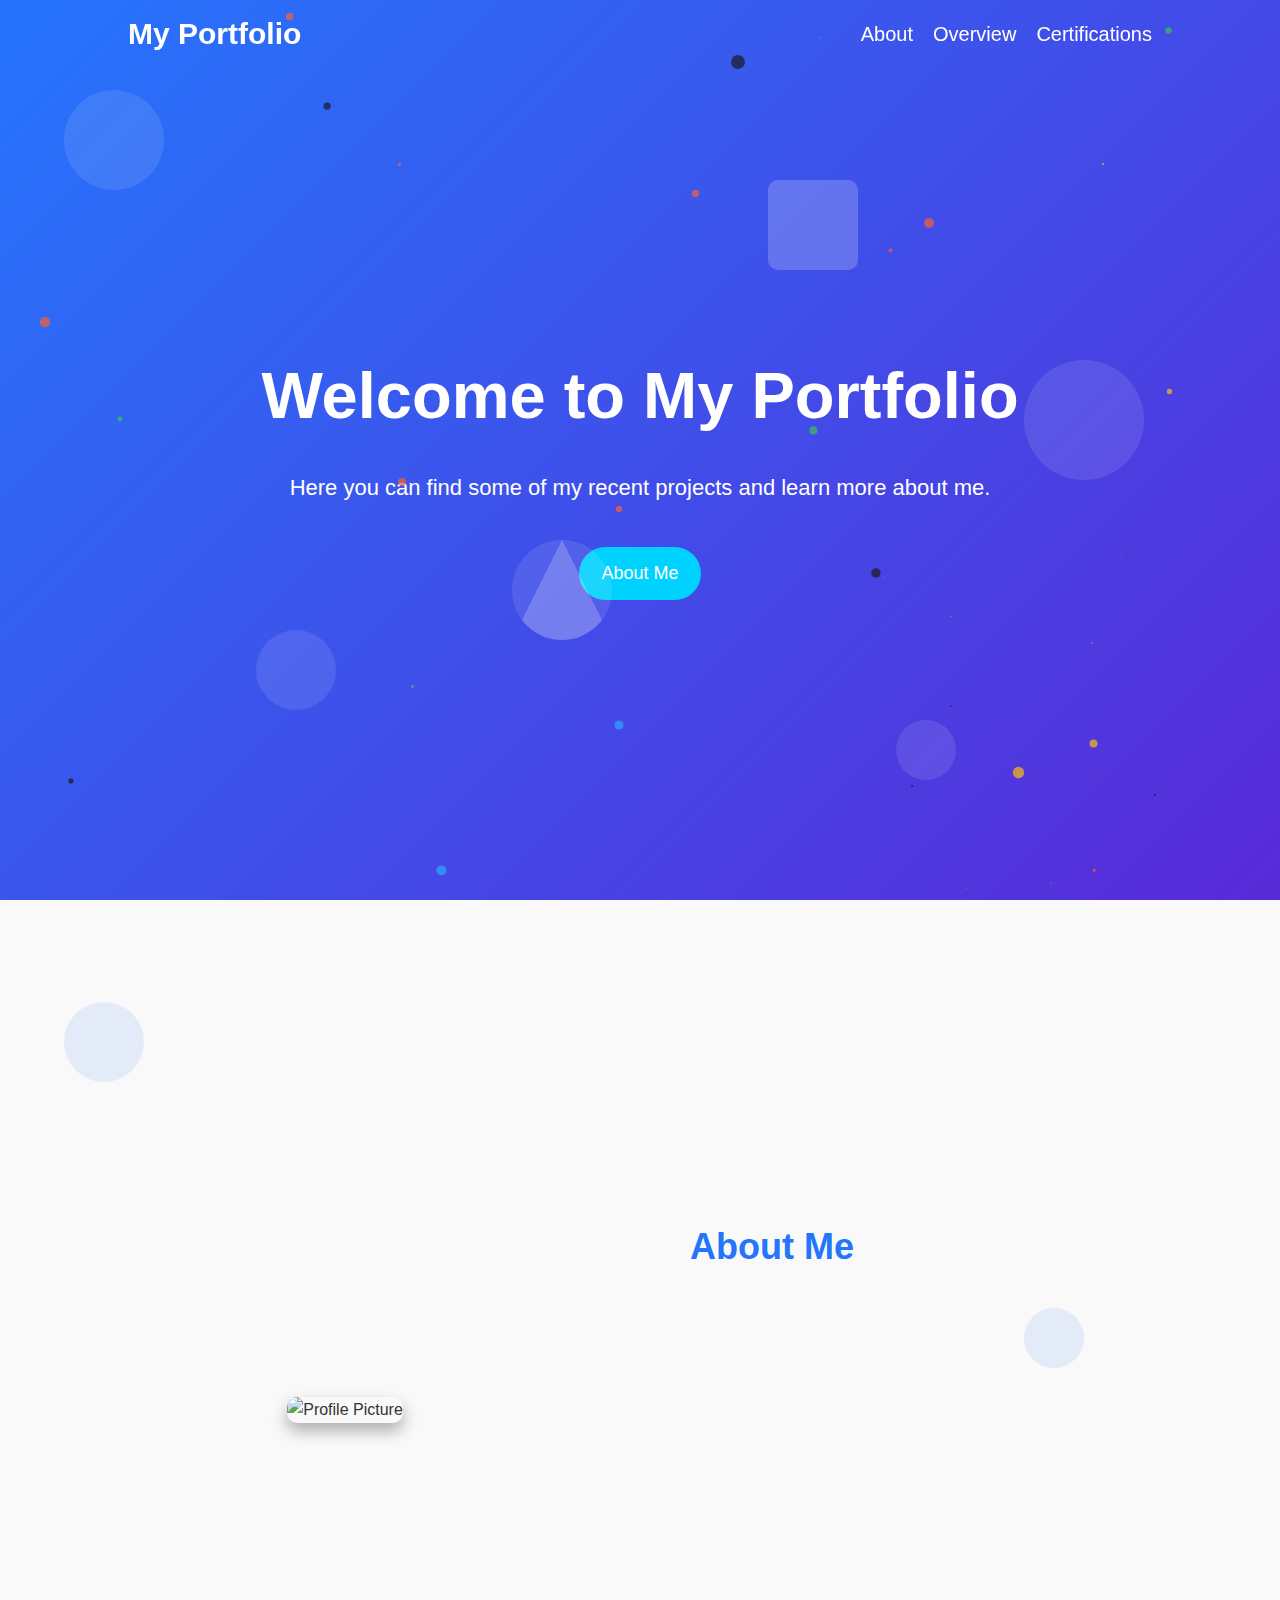
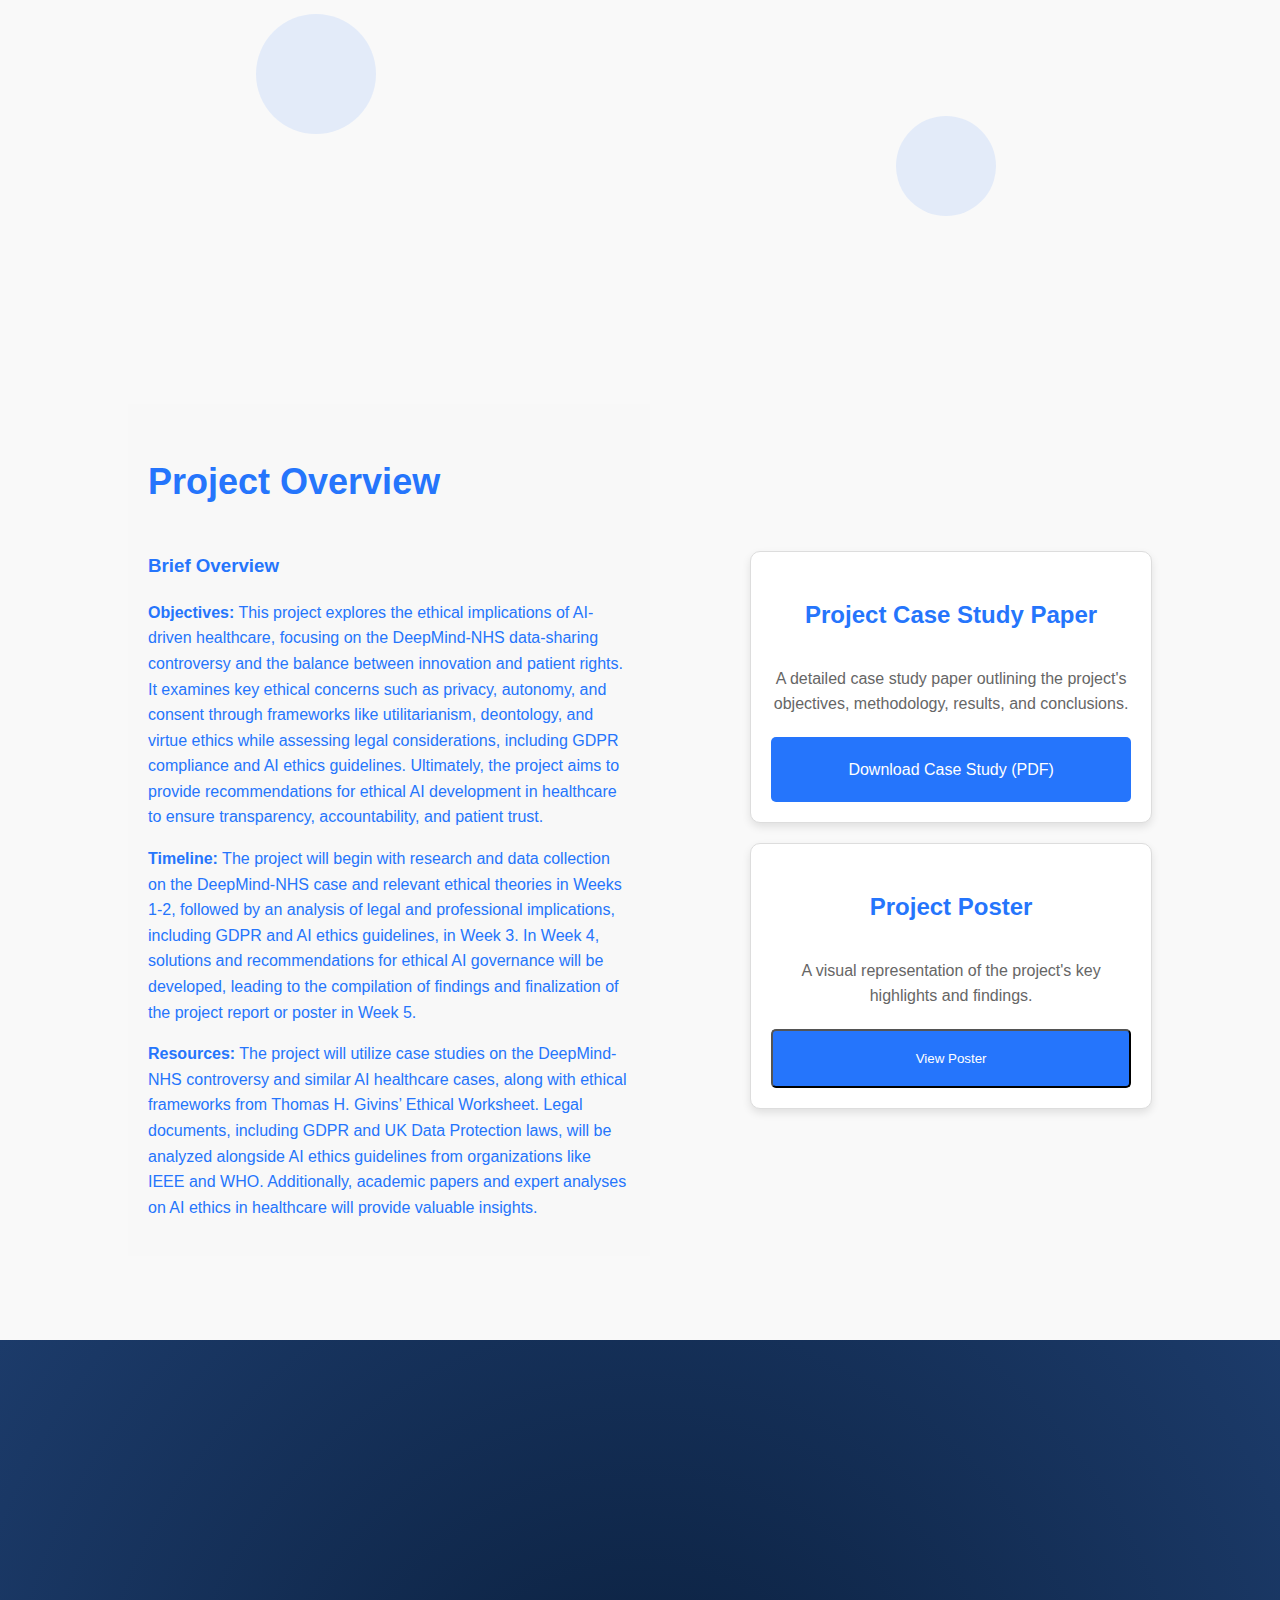
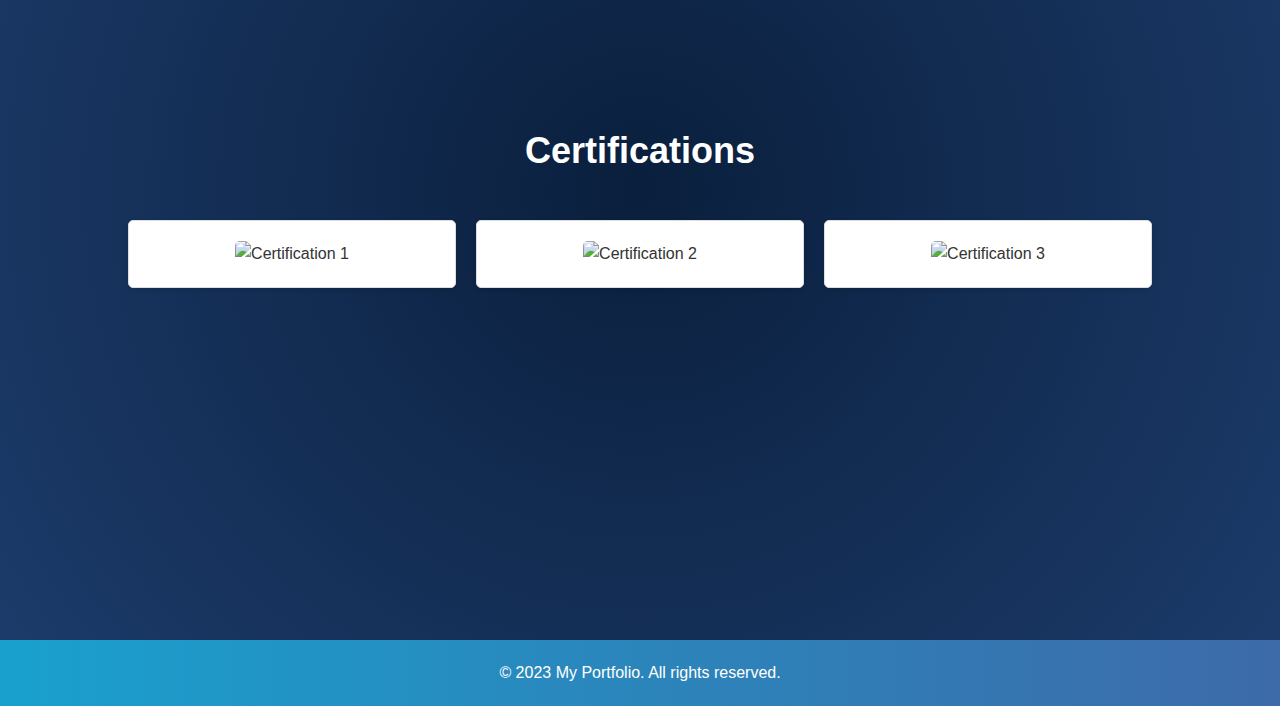
==== Project_portfolio/index.html @ 8957a157 "Animations" ====
<!DOCTYPE html>
<html lang="en">
<head>
    <meta charset="UTF-8">
    <meta name="viewport" content="width=device-width, initial-scale=1.0">
    <title>My Project Portfolio</title>
    <link rel="stylesheet" href="styles.css">
</head>
<body>
    <script src="script.js"></script>
    <!-- Navigation Bar -->
    <nav class="navbar">
        <div class="container">
            <a href="#" class="logo">My Portfolio</a>
            <ul class="nav-links">
                <li><a href="#about">About</a></li>
                <li><a href="#overview">Overview</a></li>
                <li><a href="#certifications">Certifications</a></li>
            </ul>
        </div>
    </nav>

    <!-- Hero Section -->
    <section id="#" class="hero">
        <div class="container">
            <h1>Welcome to My Portfolio</h1>
            <p>Here you can find some of my recent projects and learn more about me.</p>
            <a href="#about" class="btn">About Me</a>
        </div>
    
        <!-- Floating shapes -->
        <div class="floating-shapes shape-1"></div>
        <div class="floating-shapes shape-2"></div>
        <div class="floating-shapes shape-3"></div>
        <div class="floating-shapes shape-4"></div>
        <div class="floating-shapes square shape-5"></div>
        <div class="floating-shapes triangle shape-6"></div>
    </section>

    <section id="about" class="about">
        <div class="container">
            <div class="about-content">
                <div class="about-image">
                    <img src="images/profile.jpg" alt="Profile Picture">
                </div>
                <div class="about-text">
                    <h2>About Me</h2>
                    <p>
                        Hi, I'm <strong>Daniel John Henrick D. Sanchez</strong>, a passionate web developer, 
                        UI/UX designer, and badminton athlete. Welcome to my project portfolio, 
                        where I showcase my proposed <strong>case study</strong>, <strong>achievements</strong>, and 
                        <strong>certifications</strong>. I specialize in crafting intuitive, 
                        user-centric, and visually compelling digital experiences. My work is 
                        driven by creativity, functionality, and technical excellence 
                        to deliver impactful solutions. Beyond coding and design, my dedication as a 
                        badminton athlete fuels my <strong>discipline</strong>, <strong>teamwork</strong>, and 
                        <strong>strategic thinking</strong> qualities that translate seamlessly into my professional projects. 
                        Explore my portfolio to see how I merge innovation and precision in 
                        everything I do.
                    </p>
                </div>
            </div>
        </div>
    
        <!-- Floating shapes -->
        <div class="floating-shape shape-7"></div>
        <div class="floating-shape shape-8"></div>
        <div class="floating-shape shape-9"></div>
        <div class="floating-shape shape-10"></div>
    </section>

        <!-- Overview Section -->
    <section id="overview" class="overview">
        <div class="container">
            <div class="project-grid">
                
                <!-- Project Overview Text (Left Side) -->
                <div class="project-summary">
                    <h2>Project Overview</h2>
                    <h3>Brief Overview</h3>
                    <p><strong>Objectives:</strong> This project explores the ethical implications of AI-driven healthcare, focusing on the DeepMind-NHS data-sharing controversy and the balance between innovation and patient rights. It examines key ethical concerns such as privacy, autonomy, and consent through frameworks like utilitarianism, deontology, and virtue ethics while assessing legal considerations, including GDPR compliance and AI ethics guidelines. Ultimately, the project aims to provide recommendations for ethical AI development in healthcare to ensure transparency, accountability, and patient trust.</p>
                    <p><strong>Timeline:</strong> The project will begin with research and data collection on the DeepMind-NHS case and relevant ethical theories in Weeks 1-2, followed by an analysis of legal and professional implications, including GDPR and AI ethics guidelines, in Week 3. In Week 4, solutions and recommendations for ethical AI governance will be developed, leading to the compilation of findings and finalization of the project report or poster in Week 5.</p>
                    <p><strong>Resources:</strong> The project will utilize case studies on the DeepMind-NHS controversy and similar AI healthcare cases, along with ethical frameworks from Thomas H. Givins’ Ethical Worksheet. Legal documents, including GDPR and UK Data Protection laws, will be analyzed alongside AI ethics guidelines from organizations like IEEE and WHO. Additionally, academic papers and expert analyses on AI ethics in healthcare will provide valuable insights.</p>
                </div>

                <!-- Project Details (Right Side) -->
                <div class="project-details">
                    <!-- Project Case Study Paper -->
                    <div class="project-card">
                        <h3>Project Case Study Paper</h3>
                        <p class="project-description">
                            A detailed case study paper outlining the project's objectives, methodology, results, and conclusions.
                        </p>
                        <a href="/Users/dansanch/Documents/Sales_and_Inventory-main/Project_Portfolio/Project_portfolio/RESEARCH DOCUMENT_SANCHEZ.pdf" class="project-link" download>
                            Download Case Study (PDF)
                        </a>
                    </div>

                    <!-- Project Poster -->
                    <div class="project-card">
                        <h3>Project Poster</h3>
                        <p class="project-description">
                            A visual representation of the project's key highlights and findings.
                        </p>
                        <button id="zoomPosterBtn" class="project-link">View Poster</button>
                    </div>
                
                    <!-- Zoomed Image Container -->
                    <div id="zoomed-image-container" class="zoomed-image-container">
                        <span id="close-zoom" class="close-zoom">&times;</span>
                        <img id="zoomed-image" src="images/project-poster.png" alt="Zoomed Project Poster">
                    </div>
                </div>

            </div>
        </div>
    </section>

   
    <!-- Certifications Section -->
    <section id="certifications" class="certifications">
        <div class="container">
            <h2>Certifications</h2>
            <div class="certification-grid">
                <div class="certification-card">
                    <img src="images/cert1.png" alt="Certification 1" data-src="images/cert1.png">
                </div>
                <div class="certification-card">
                    <img src="images/cert2.png" alt="Certification 2" data-src="images/cert2.png">
                </div>
                <div class="certification-card">
                    <img src="images/cert3.png" alt="Certification 3" data-src="images/cert3.png">
                </div>
            </div>
        </div>

        <!-- Floating lights -->
        <div class="light x1"></div>
        <div class="light x2"></div>
        <div class="light x3"></div>
        <div class="light x4"></div>
        <div class="light x5"></div>
        <div class="light x6"></div>
        <div class="light x7"></div>
        <div class="light x8"></div>
        <div class="light x9"></div>
    </section>

    <!-- Zoomed Image Container -->
    <div id="zoomed-image-container" class="zoomed-image-container">
        <span id="close-zoom" class="close-zoom">&times;</span>
        <img id="zoomed-image" src="" alt="Zoomed Certification">
    </div>

    <!-- Footer -->
    <footer>
        <div class="container">
            <p>&copy; 2023 My Portfolio. All rights reserved.</p>
        </div>
    </footer>
</body>
</html>
---- Project_portfolio/styles.css ----
/* General Styles */

html {
    scroll-behavior: smooth;
}

body {
    font-family: Arial, sans-serif;
    margin: 0;
    padding: 0;
    line-height: 1.6;
    color: #333;
}

.container {
    width: 80%;
    margin: 0 auto;
    max-width: 1200px;
}

/* Navigation Bar */
.navbar {
    background-color: transparent; /* Transparent background */
    color: #f4f4f4; /* Light text color for visibility */
    padding: 10px 0;
    position: fixed; /* Fixed position to stick to the top */
    top: 0; /* Always visible at the top */
    width: 100%;
    z-index: 1000; /* Smooth transition for background */
}

/* Navbar when scrolled */
.navbar.scrolled {
    background: linear-gradient(to right, rgba(0, 150, 200, 0.9), rgba(40, 90, 160, 0.9)); /* Darker semi-transparent gradient */
}

.navbar .container {
    display: flex;
    justify-content: space-between;
    align-items: center;
}

/* Logo */
.navbar .logo {
    font-size: 30px;
    font-weight: bold;
    text-decoration: none;
    color: #fff; /* White color to match the hero background */
    transition: color 0.3s ease; /* Smooth transition for hover effect */
}

.navbar .logo:hover {
    color: #00d2ff; /* Light blue hover color to match the gradient */
}

.navbar .nav-links {
    list-style: none;
    margin: 0;
    padding: 0;
    display: flex;
}

.navbar .nav-links li {
    margin-left: 20px;
}

/* Navigation Links */
.navbar .nav-links a {
    text-decoration: none;
    color: #fff; /* White color to match the hero background */
    font-size: 20px;
    transition: color 0.3s ease; /* Smooth transition for hover effect */
}

.navbar .nav-links a:hover {
    color: #00d2ff; /* Light blue hover color to match the gradient */
}

/* Hero Section */
.hero {
    height: 100vh;
    display: flex;
    align-items: center;
    justify-content: center;
    text-align: center;
    position: relative;
    overflow: hidden;
    background: linear-gradient(-45deg, #6a11cb, #2575fc, #6a11cb, #2575fc);
    background-size: 400% 400%;
    animation: gradientAnimation 10s ease infinite;
}

@keyframes gradientAnimation {
    0% {
        background-position: 0% 50%;
    }
    50% {
        background-position: 100% 50%;
    }
    100% {
        background-position: 0% 50%;
    }
}

.hero h1 {
    font-size: 65px;
    margin-bottom: 20px;
    color: #fff;
}


.ball {
  position: absolute;
  border-radius: 100%;
  opacity: 0.7;
}

.hero p {
    font-size: 22px;
    color: #fff;
}

/* Floating shapes */
.floating-shapes {
    position: absolute;
    background: rgba(255, 255, 255, 0.1);
    border-radius: 50%;
    animation: float 6s ease-in-out infinite;
}

.shape-1 {
    width: 100px;
    height: 100px;
    top: 10%;
    left: 5%;
    animation-duration: 8s;
}

.shape-2 {
    width: 80px;
    height: 80px;
    top: 70%;
    left: 20%;
    animation-duration: 10s;
}

.shape-3 {
    width: 120px;
    height: 120px;
    top: 40%;
    left: 80%;
    animation-duration: 12s;
}

.shape-4 {
    width: 60px;
    height: 60px;
    top: 80%;
    left: 70%;
    animation-duration: 9s;
}

.shape-5 {
    width: 90px;
    height: 90px;
    top: 20%;
    left: 60%;
    animation-duration: 7s;
    border-radius: 10px; /* Square shape */
    background: rgba(255, 255, 255, 0.2);
}

.shape-6 {
    width: 0;
    height: 0;
    border-left: 50px solid transparent;
    border-right: 50px solid transparent;
    border-bottom: 100px solid rgba(255, 255, 255, 0.2);
    top: 60%;
    left: 40%;
    animation-duration: 11s;
}

@keyframes float {
    0% {
        transform: translateY(0) translateX(0) rotate(0deg);
    }
    50% {
        transform: translateY(-20px) translateX(20px) rotate(180deg);
    }
    100% {
        transform: translateY(0) translateX(0) rotate(360deg);
    }
}

/* About Section */
.about {
    height: 100vh;
    padding: 60px 0;
    background-color: #f9f9f9;
    display: flex;
    align-items: center;
    position: relative;
    overflow: hidden;
}

.about .container {
    width: 100%;
    position: relative;
    z-index: 2; /* Ensure content is above shapes */
}

.about-content {
    display: flex;
    align-items: center;
    gap: 40px;
}

.about-image {
    flex: 1;
    text-align: center;
}

.about-image img {
    width: 400px;
    height: 450px;
    border-radius: 10px;
    object-fit: cover;
    box-shadow: 0 8px 16px rgba(0, 0, 0, 0.3);
}

.about-text {
    flex: 2;
    max-width: 550px;
}

.about-text h2 {
    font-size: 36px;
    margin-bottom: 20px;
    color: #2575fc;
}

.about-text p {
    font-size: 18px;
    color: #2575fc;
    line-height: 1.6;
    margin-bottom: 20px;
    opacity: 0;
    transform: translateY(20px);
    transition: opacity 0.6s ease-out, transform 0.6s ease-out;
}

.about-text p.visible {
    opacity: 1;
    transform: translateY(0);
}

/* Floating shapes */
.floating-shape {
    position: absolute;
    background: rgba(37, 117, 252, 0.1);
    border-radius: 50%;
    animation: float 8s ease-in-out infinite;
}

.shape-7 {
    width: 80px;
    height: 80px;
    top: 10%;
    left: 5%;
    animation-duration: 10s;
}

.shape-8 {
    width: 120px;
    height: 120px;
    top: 70%;
    left: 20%;
    animation-duration: 12s;
}

.shape-9 {
    width: 60px;
    height: 60px;
    top: 40%;
    left: 80%;
    animation-duration: 8s;
}

.shape-10 {
    width: 100px;
    height: 100px;
    top: 80%;
    left: 70%;
    animation-duration: 9s;
}

@keyframes float {
    0% {
        transform: translateY(0) translateX(0) rotate(0deg);
    }
    50% {
        transform: translateY(-20px) translateX(20px) rotate(180deg);
    }
    100% {
        transform: translateY(0) translateX(0) rotate(360deg);
    }
}

/* Hero Section Button */
.hero .btn {
    display: inline-block;
    margin-top: 20px;
    padding: 10px 20px;
    font-size: 18px;
    color: #fff; /* White text color */
    background-color: #00d2ff; /* Light blue background */
    border: 2px solid #00d2ff; /* Light blue border */
    border-radius: 30px; /* Rounder shape */
    text-decoration: none;
    transition: background-color 0.3s ease, color 0.3s ease, border-color 0.3s ease; /* Smooth transition */
}

.hero .btn:hover {
    background-color: transparent; /* Transparent background on hover */
    color: #00d2ff; /* Light blue text on hover */
    border-color: #fff; /* White border on hover */
}


/* Overview Section */
.overview {
    height: 100vh;
    padding: 60px 0;
    background-color: #f9f9f9; /* Light background */
    display: flex;
    justify-content: center; /* Centers horizontally */
    align-items: center;
}

.overview h2 {
    text-align: left; /* Aligns text to the left */
    font-size: 36px;
    margin-bottom: 40px;
    color: #2575fc; /* Dark text for contrast */
    width: 80%; /* Matches the width of project-summary */
}


.project-grid {
    display: flex;
    align-items: center; /* Center items vertically */
    justify-content: center; /* Center items horizontally */
    gap: 100px; /* Adds spacing between left and right sections */
    text-align: left;
    max-width: 1200px;
    margin: 0 auto; /* Centers the entire section */
}


.project-summary {
    width: 60%;
    background: #f8f8f8;
    padding: 20px;
    
}

.project-summary p {
    color: #2575fc;
}

.project-summary h3 {
    color: #2575fc;
}
.project-details {
    display: flex;
    flex-direction: column;
    gap: 20px;
    width: 50%;
}


.project-card {
    background-color: #fff;
    padding: 20px;
    border: 1px solid #ddd;
    border-radius: 10px;
    box-shadow: 0 4px 8px rgba(0, 0, 0, 0.1);
    text-align: center;
    max-width: 400px; /* Set a maximum width */
    min-height: 200px; /* Set a minimum height */
    display: flex;
    flex-direction: column;
    justify-content: space-between;
}

.project-card h3 {
    font-size: 24px;
    margin-bottom: 15px;
    color: #2575fc; /* Blue heading */
}

.project-description {
    font-size: 16px;
    color: #666; /* Gray text */
    margin-bottom: 20px;
}

.project-link {
    padding: 20px 20px;
    background-color: #2575fc; /* Blue background */
    color: white; /* White text */
    text-decoration: none;
    border-radius: 5px;
    transition: background-color 0.3s ease;
    cursor: pointer;
}

.project-link:hover {
    background-color: #1a5bbf; /* Darker blue on hover */
}


.project-poster {
    width: 100%;
    height: auto;
    max-height: 100px; /* Limit the image height */
    object-fit: contain; /* Ensure the image fits well */
    cursor: pointer;
    transition: transform 0.3s ease;
}

.project-poster:hover {
    transform: scale(1.05); /* Slight zoom on hover */
}

/* Zoomed Image Container */
.zoomed-image-container {
    display: none;
    position: fixed;
    top: 0;
    left: 0;
    width: 100%;
    height: 100%;
    justify-content: center;
    align-items: center;
    z-index: 1000;
}

.zoomed-image-container.active {
    display: flex;
}

#zoomed-image {
    max-width: 90%;
    max-height: 90%;
    border-radius: 10px;
    box-shadow: 0 8px 16px rgba(0, 0, 0, 0.3);
}

/* Close Button */
.close-zoom {
    position: absolute;
    top: 20px;
    right: 20px;
    font-size: 30px;
    color: white;
    cursor: pointer;
}

.close-zoom:hover {
    color: #ff0000;
}

/* Certifications Section */
.certifications {
    height: 100vh;
    position: relative;
    overflow: hidden;
    background: radial-gradient(circle, #0a1f3d, #1c3b6a); /* Dark blue gradient */
    display: flex;
    justify-content: center; /* Centers horizontally */
    align-items: center;
}

.certifications h2 {
    text-align: center;
    font-size: 36px;
    margin-bottom: 40px;
    color: white; /* White text for contrast */
}

.certification-grid {
    display: grid;
    grid-template-columns: repeat(auto-fit, minmax(300px, 1fr));
    gap: 20px;
}

.certification-card {
    background-color: #fff;
    padding: 20px;
    border: 1px solid #ddd;
    border-radius: 5px;
    box-shadow: 0 2px 5px rgba(0, 0, 0, 0.1);
    z-index: 2; /* Ensure cards are above floating lights */
    position: relative;
    text-align: center;
}

.certification-card img {
    width: 100%;
    height: auto;
    border-radius: 5px;
    cursor: pointer;
    transition: transform 0.3s ease;
}

.certification-card img:hover {
    transform: scale(1.05); /* Slight zoom on hover */
}

/* Zoomed Image Container */
.zoomed-image-container {
    display: none;
    position: fixed;
    top: 0;
    left: 0;
    width: 100%;
    height: 100%;
    background: rgba(0, 0, 0, 0.8);
    justify-content: center;
    align-items: center;
    z-index: 1000;
}

.zoomed-image-container.active {
    display: flex;
}

#zoomed-image {
    max-width: 90%;
    max-height: 90%;
    border-radius: 10px;
    box-shadow: 0 8px 16px rgba(0, 0, 0, 0.3);
}

.close-zoom {
    position: absolute;
    top: 20px;
    right: 20px;
    font-size: 30px;
    color: white;
    cursor: pointer;
}

.close-zoom:hover {
    color: #ff0000; /* Red color on hover */
}

/* Floating lights */
.light {
    position: absolute;
    width: 0px;
    opacity: .75;
    background-color: white;
    box-shadow: #e9f1f1 0px 0px 20px 2px;
    opacity: 0;
    top: 100vh;
    bottom: 0px;
    left: 0px;
    right: 0px;
    margin: auto;
}

.x1 {
    -webkit-animation: floatUp 4s infinite linear;
    -moz-animation: floatUp 4s infinite linear;
    -o-animation: floatUp 4s infinite linear;
    animation: floatUp 4s infinite linear;
    -webkit-transform: scale(1.0);
    -moz-transform: scale(1.0);
    -o-transform: scale(1.0);
    transform: scale(1.0);
}

.x2 {
    -webkit-animation: floatUp 7s infinite linear;
    -moz-animation: floatUp 7s infinite linear;
    -o-animation: floatUp 7s infinite linear;
    animation: floatUp 7s infinite linear;
    -webkit-transform: scale(1.6);
    -moz-transform: scale(1.6);
    -o-transform: scale(1.6);
    transform: scale(1.6);
    left: 15%;
}

.x3 {
    -webkit-animation: floatUp 2.5s infinite linear;
    -moz-animation: floatUp 2.5s infinite linear;
    -o-animation: floatUp 2.5s infinite linear;
    animation: floatUp 2.5s infinite linear;
    -webkit-transform: scale(.5);
    -moz-transform: scale(.5);
    -o-transform: scale(.5);
    transform: scale(.5);
    left: -15%;
}

.x4 {
    -webkit-animation: floatUp 4.5s infinite linear;
    -moz-animation: floatUp 4.5s infinite linear;
    -o-animation: floatUp 4.5s infinite linear;
    animation: floatUp 4.5s infinite linear;
    -webkit-transform: scale(1.2);
    -moz-transform: scale(1.2);
    -o-transform: scale(1.2);
    transform: scale(1.2);
    left: -34%;
}

.x5 {
    -webkit-animation: floatUp 8s infinite linear;
    -moz-animation: floatUp 8s infinite linear;
    -o-animation: floatUp 8s infinite linear;
    animation: floatUp 8s infinite linear;
    -webkit-transform: scale(2.2);
    -moz-transform: scale(2.2);
    -o-transform: scale(2.2);
    transform: scale(2.2);
    left: -57%;
}

.x6 {
    -webkit-animation: floatUp 3s infinite linear;
    -moz-animation: floatUp 3s infinite linear;
    -o-animation: floatUp 3s infinite linear;
    animation: floatUp 3s infinite linear;
    -webkit-transform: scale(.8);
    -moz-transform: scale(.8);
    -o-transform: scale(.8);
    transform: scale(.8);
    left: -81%;
}

.x7 {
    -webkit-animation: floatUp 5.3s infinite linear;
    -moz-animation: floatUp 5.3s infinite linear;
    -o-animation: floatUp 5.3s infinite linear;
    animation: floatUp 5.3s infinite linear;
    -webkit-transform: scale(3.2);
    -moz-transform: scale(3.2);
    -o-transform: scale(3.2);
    transform: scale(3.2);
    left: 37%;
}

.x8 {
    -webkit-animation: floatUp 4.7s infinite linear;
    -moz-animation: floatUp 4.7s infinite linear;
    -o-animation: floatUp 4.7s infinite linear;
    animation: floatUp 4.7s infinite linear;
    -webkit-transform: scale(1.7);
    -moz-transform: scale(1.7);
    -o-transform: scale(1.7);
    transform: scale(1.7);
    left: 62%;
}

.x9 {
    -webkit-animation: floatUp 4.1s infinite linear;
    -moz-animation: floatUp 4.1s infinite linear;
    -o-animation: floatUp 4.1s infinite linear;
    animation: floatUp 4.1s infinite linear;
    -webkit-transform: scale(0.9);
    -moz-transform: scale(0.9);
    -o-transform: scale(0.9);
    transform: scale(0.9);
    left: 85%;
}

@keyframes floatUp {
    0% { top: 100vh; opacity: 0; }
    25% { opacity: 1; }
    50% { top: 0vh; opacity: .8; }
    75% { opacity: 1; }
    100% { top: -100vh; opacity: 0; }
}
/* Footer */
footer {
    background: linear-gradient(to right, rgba(0, 150, 200, 0.9), rgba(40, 90, 160, 0.9));
    color: #fff;
    text-align: center;
    padding: 20px 0;
}

footer p {
    margin: 0;
    font-size: 16px;
}
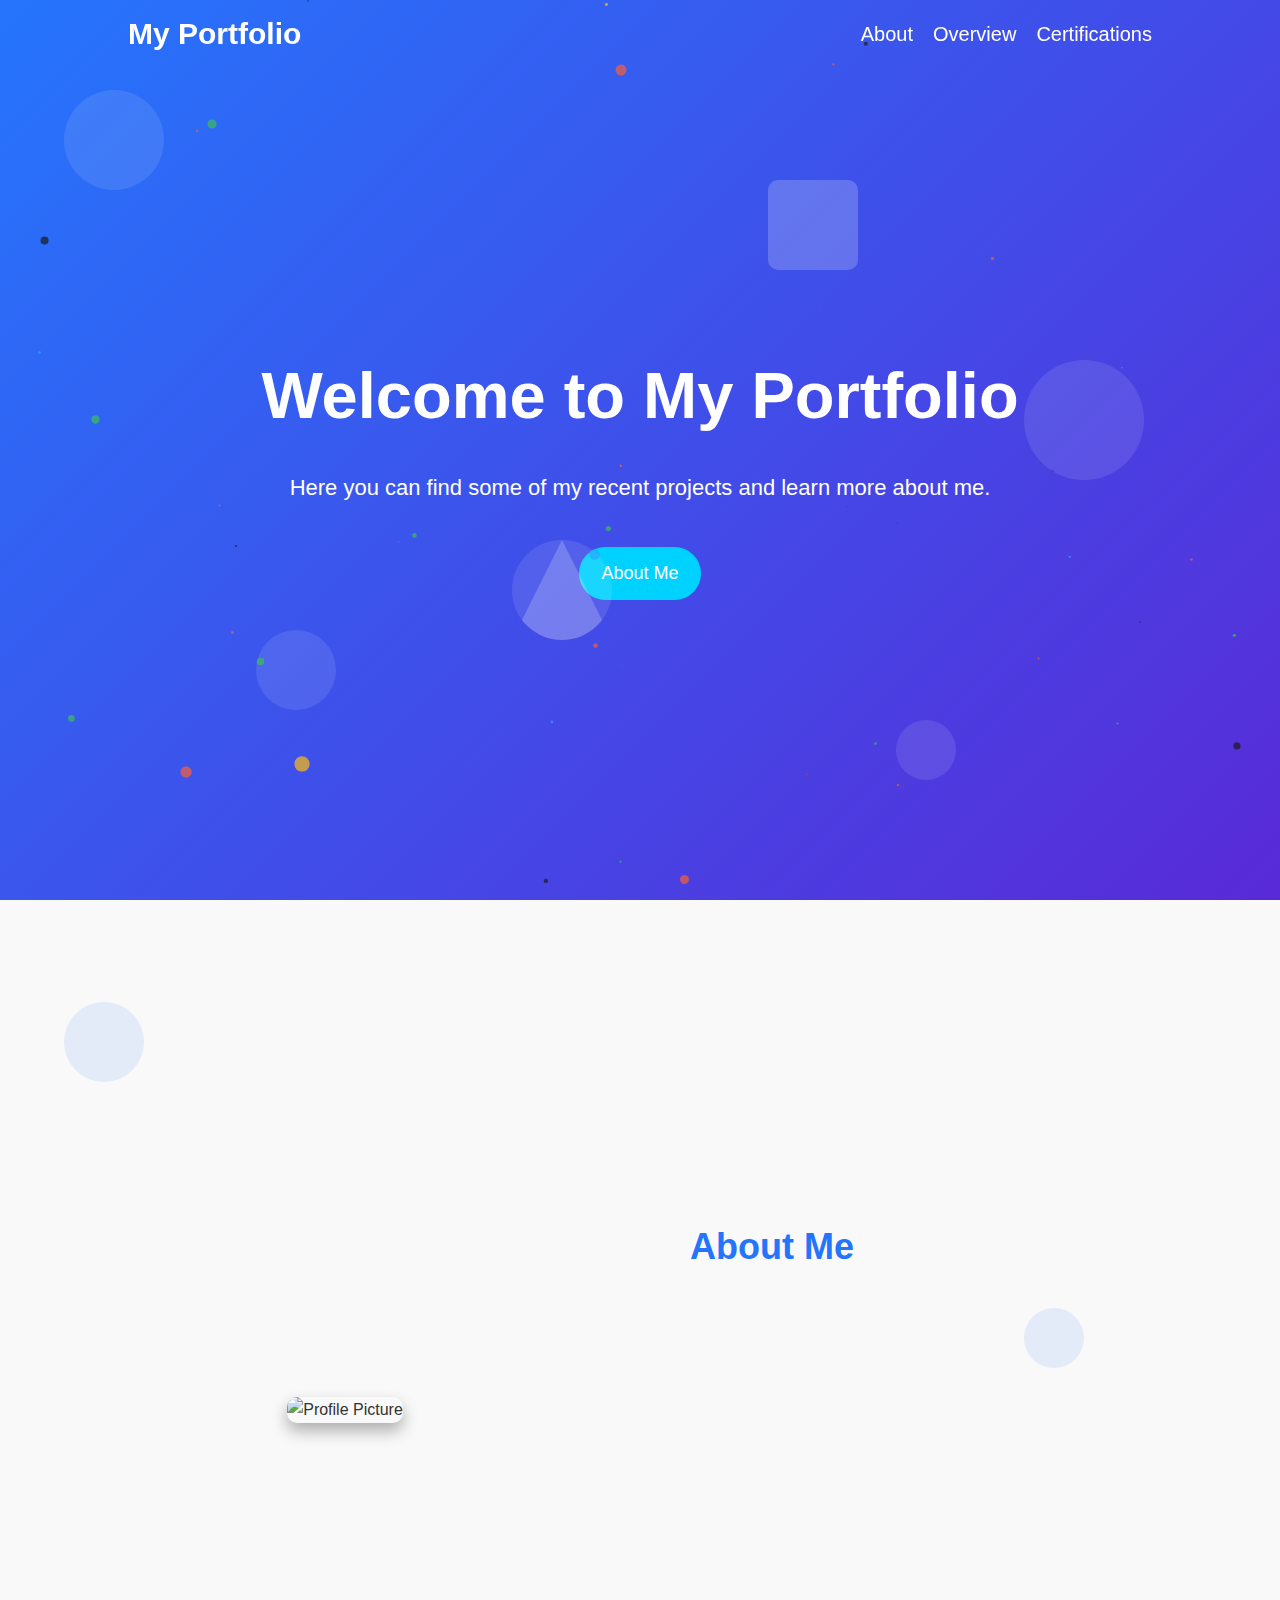
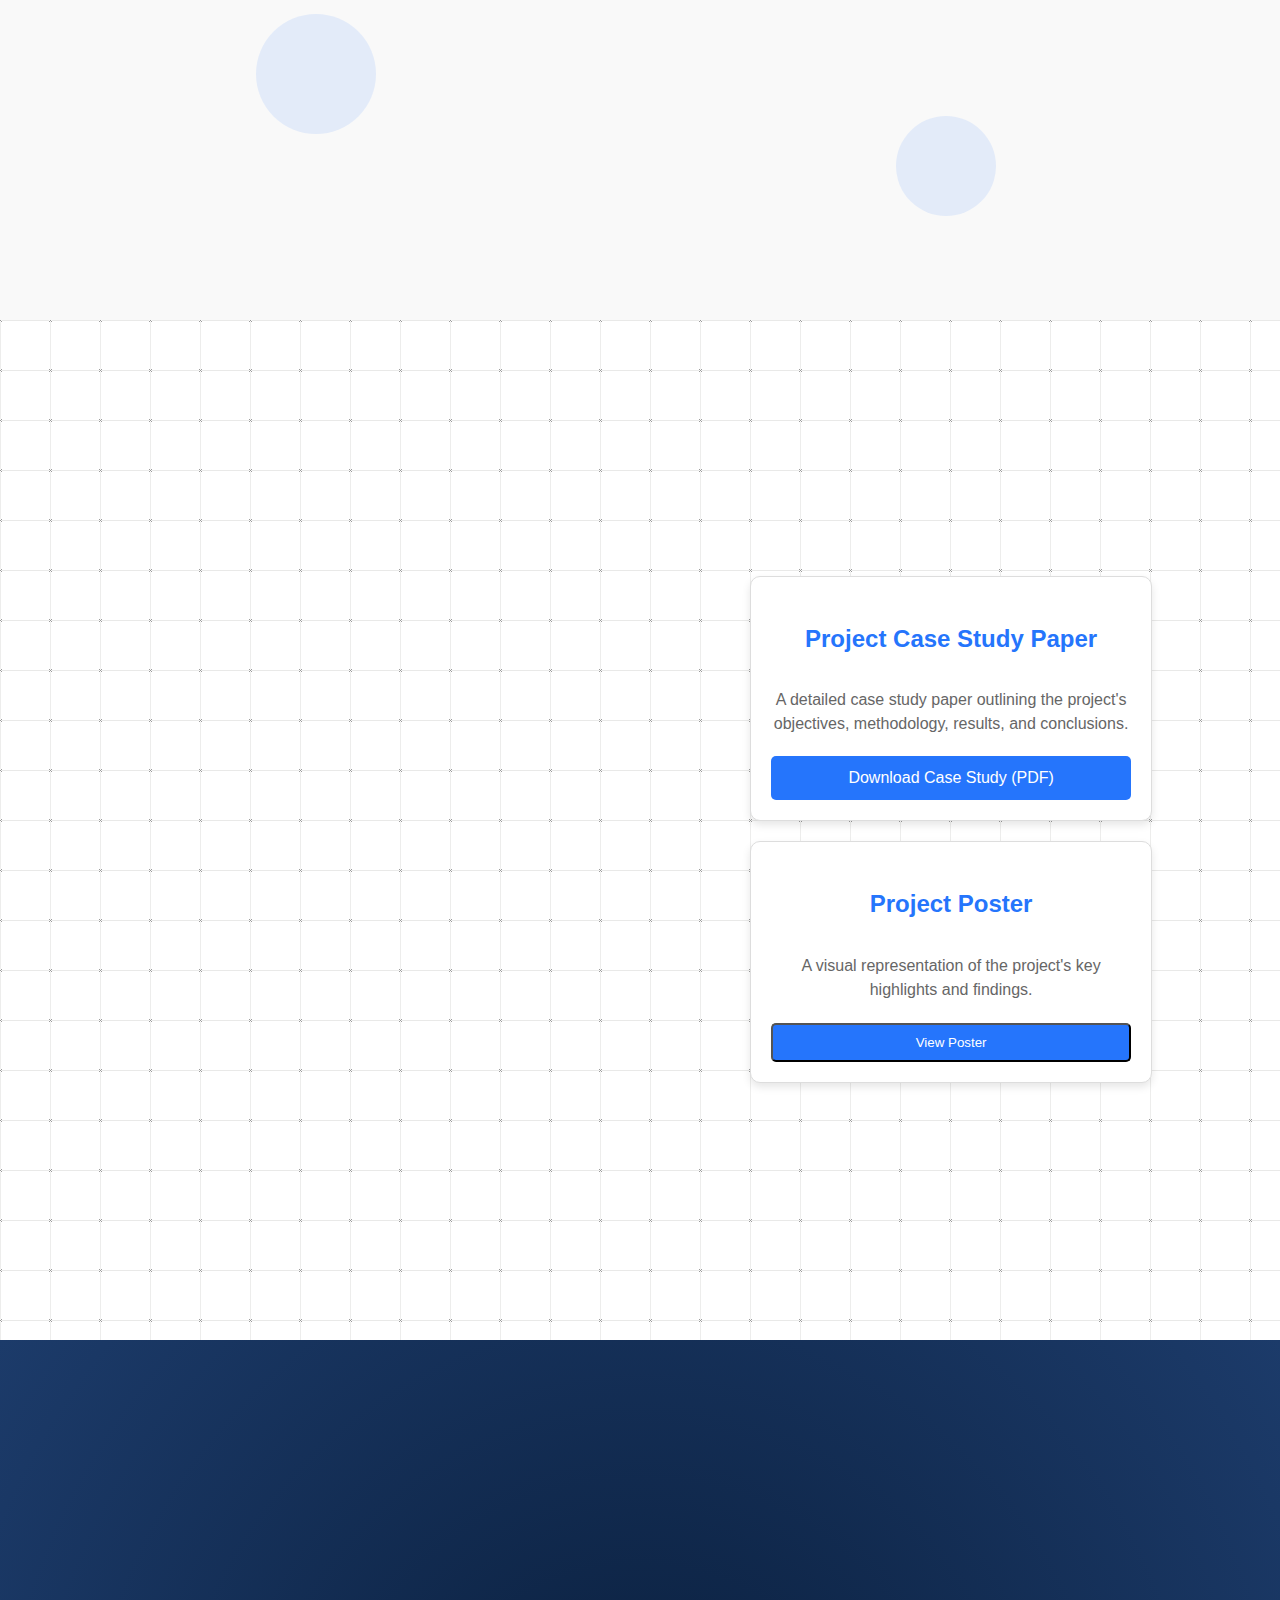
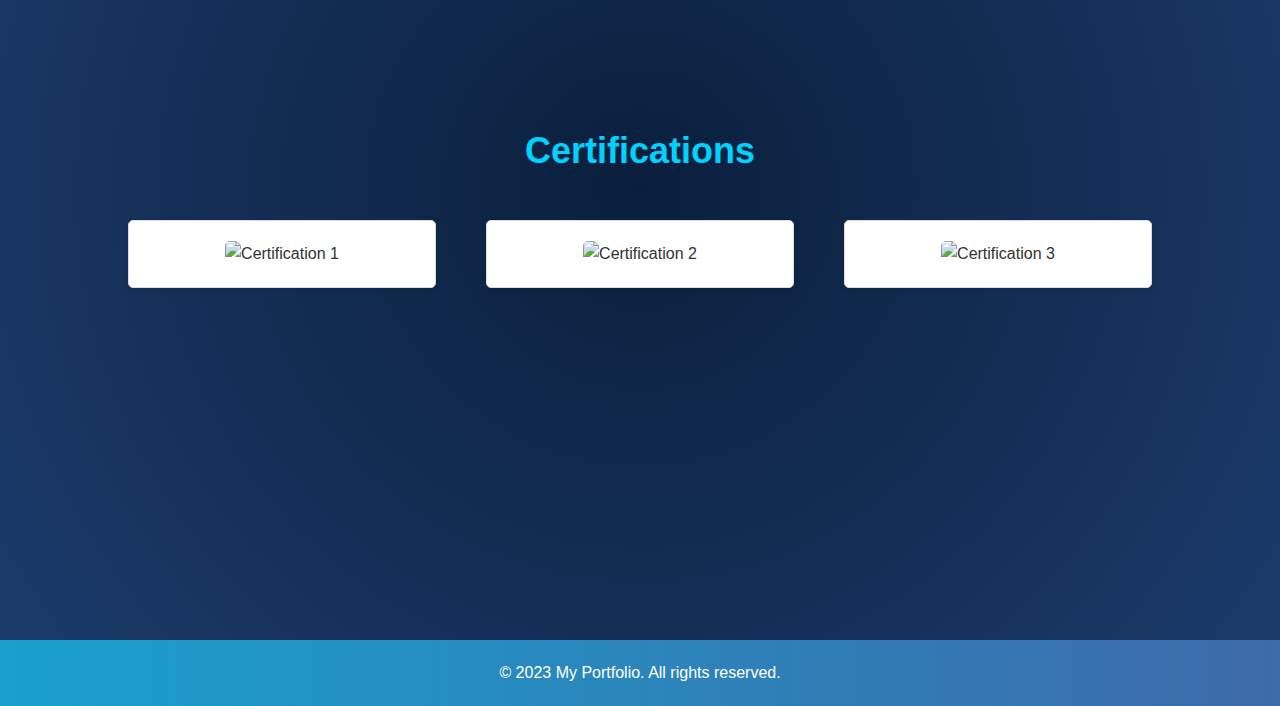
==== commit 75a052be: "More Animations" ====
--- a/Project_portfolio/index.html
+++ b/Project_portfolio/index.html
@@ -69,11 +69,10 @@
         <div class="floating-shape shape-10"></div>
     </section>
 
-        <!-- Overview Section -->
+            <!-- Overview Section -->
     <section id="overview" class="overview">
         <div class="container">
             <div class="project-grid">
-                
                 <!-- Project Overview Text (Left Side) -->
                 <div class="project-summary">
                     <h2>Project Overview</h2>
@@ -91,7 +90,7 @@
                         <p class="project-description">
                             A detailed case study paper outlining the project's objectives, methodology, results, and conclusions.
                         </p>
-                        <a href="/Users/dansanch/Documents/Sales_and_Inventory-main/Project_Portfolio/Project_portfolio/RESEARCH DOCUMENT_SANCHEZ.pdf" class="project-link" download>
+                        <a href="/Users/dansanch/Documents/Sales_and_Inventory-main/Project_Portfolio/Project_portfolio/RESEARCH_DOCUMENT_SANCHEZ.pdf" class="project-link" download>
                             Download Case Study (PDF)
                         </a>
                     </div>
@@ -104,14 +103,13 @@
                         </p>
                         <button id="zoomPosterBtn" class="project-link">View Poster</button>
                     </div>
-                
+
                     <!-- Zoomed Image Container -->
                     <div id="zoomed-image-container" class="zoomed-image-container">
                         <span id="close-zoom" class="close-zoom">&times;</span>
                         <img id="zoomed-image" src="images/project-poster.png" alt="Zoomed Project Poster">
                     </div>
                 </div>
-
             </div>
         </div>
     </section>
--- a/Project_portfolio/styles.css
+++ b/Project_portfolio/styles.css
@@ -328,41 +328,69 @@
 }
 
 
-/* Overview Section */
+/* Cool infinite background scrolling animation for the overview section */
+@import url(https://fonts.googleapis.com/css?family=Exo:100);
+
+/* Animations */
+@keyframes bg-scrolling-reverse {
+    100% {
+        background-position: 50px 50px;
+    }
+}
+
+/* Main styles for the overview section */
 .overview {
     height: 100vh;
     padding: 60px 0;
-    background-color: #f9f9f9; /* Light background */
-    display: flex;
-    justify-content: center; /* Centers horizontally */
-    align-items: center;
+    display: flex;
+    justify-content: center;
+    align-items: center;
+    color: #999; /* Light text color for contrast */
+    font: 400 16px/1.5 exo, ubuntu, "segoe ui", helvetica, arial, sans-serif;
+    text-align: center;
+    /* Background image (50x50 grid pattern) */
+    background: url("[data-uri]") repeat 0 0;
+    animation: bg-scrolling-reverse 0.92s infinite linear;
 }
 
 .overview h2 {
-    text-align: left; /* Aligns text to the left */
+    text-align: left;
     font-size: 36px;
     margin-bottom: 40px;
-    color: #2575fc; /* Dark text for contrast */
-    width: 80%; /* Matches the width of project-summary */
-}
-
+    color: #2575fc; /* Blue heading */
+    width: 80%;
+}
 
 .project-grid {
     display: flex;
-    align-items: center; /* Center items vertically */
-    justify-content: center; /* Center items horizontally */
-    gap: 100px; /* Adds spacing between left and right sections */
+    align-items: center;
+    justify-content: center;
+    gap: 100px;
     text-align: left;
     max-width: 1200px;
-    margin: 0 auto; /* Centers the entire section */
-}
-
+    margin: 0 auto;
+}
+
+/* Fade-in animation */
+@keyframes fadeIn {
+    from {
+        opacity: 0;
+        transform: translateY(20px);
+    }
+    to {
+        opacity: 1;
+        transform: translateY(0);
+    }
+}
 
 .project-summary {
     width: 60%;
-    background: #f8f8f8;
+    background: rgba(255, 255, 255, 0.9); /* Semi-transparent white background */
     padding: 20px;
-    
+    border-radius: 10px;
+    opacity: 0;
+    transform: translateY(20px);
+    transition: opacity 1s ease-out, transform 1s ease-out;
 }
 
 .project-summary p {
@@ -372,13 +400,13 @@
 .project-summary h3 {
     color: #2575fc;
 }
+
 .project-details {
     display: flex;
     flex-direction: column;
     gap: 20px;
     width: 50%;
 }
-
 
 .project-card {
     background-color: #fff;
@@ -387,8 +415,8 @@
     border-radius: 10px;
     box-shadow: 0 4px 8px rgba(0, 0, 0, 0.1);
     text-align: center;
-    max-width: 400px; /* Set a maximum width */
-    min-height: 200px; /* Set a minimum height */
+    max-width: 400px;
+    min-height: 200px;
     display: flex;
     flex-direction: column;
     justify-content: space-between;
@@ -397,19 +425,19 @@
 .project-card h3 {
     font-size: 24px;
     margin-bottom: 15px;
-    color: #2575fc; /* Blue heading */
+    color: #2575fc;
 }
 
 .project-description {
     font-size: 16px;
-    color: #666; /* Gray text */
+    color: #666;
     margin-bottom: 20px;
 }
 
 .project-link {
-    padding: 20px 20px;
-    background-color: #2575fc; /* Blue background */
-    color: white; /* White text */
+    padding: 10px 20px;
+    background-color: #2575fc;
+    color: white;
     text-decoration: none;
     border-radius: 5px;
     transition: background-color 0.3s ease;
@@ -417,21 +445,20 @@
 }
 
 .project-link:hover {
-    background-color: #1a5bbf; /* Darker blue on hover */
-}
-
+    background-color: #1a5bbf;
+}
 
 .project-poster {
     width: 100%;
     height: auto;
-    max-height: 100px; /* Limit the image height */
-    object-fit: contain; /* Ensure the image fits well */
+    max-height: 100px;
+    object-fit: contain;
     cursor: pointer;
     transition: transform 0.3s ease;
 }
 
 .project-poster:hover {
-    transform: scale(1.05); /* Slight zoom on hover */
+    transform: scale(1.05);
 }
 
 /* Zoomed Image Container */
@@ -442,6 +469,7 @@
     left: 0;
     width: 100%;
     height: 100%;
+    background: rgba(0, 0, 0, 0.8);
     justify-content: center;
     align-items: center;
     z-index: 1000;
@@ -487,13 +515,13 @@
     text-align: center;
     font-size: 36px;
     margin-bottom: 40px;
-    color: white; /* White text for contrast */
+    color: #00d2ff; /* White text for contrast */
 }
 
 .certification-grid {
     display: grid;
     grid-template-columns: repeat(auto-fit, minmax(300px, 1fr));
-    gap: 20px;
+    gap: 50px;
 }
 
 .certification-card {
